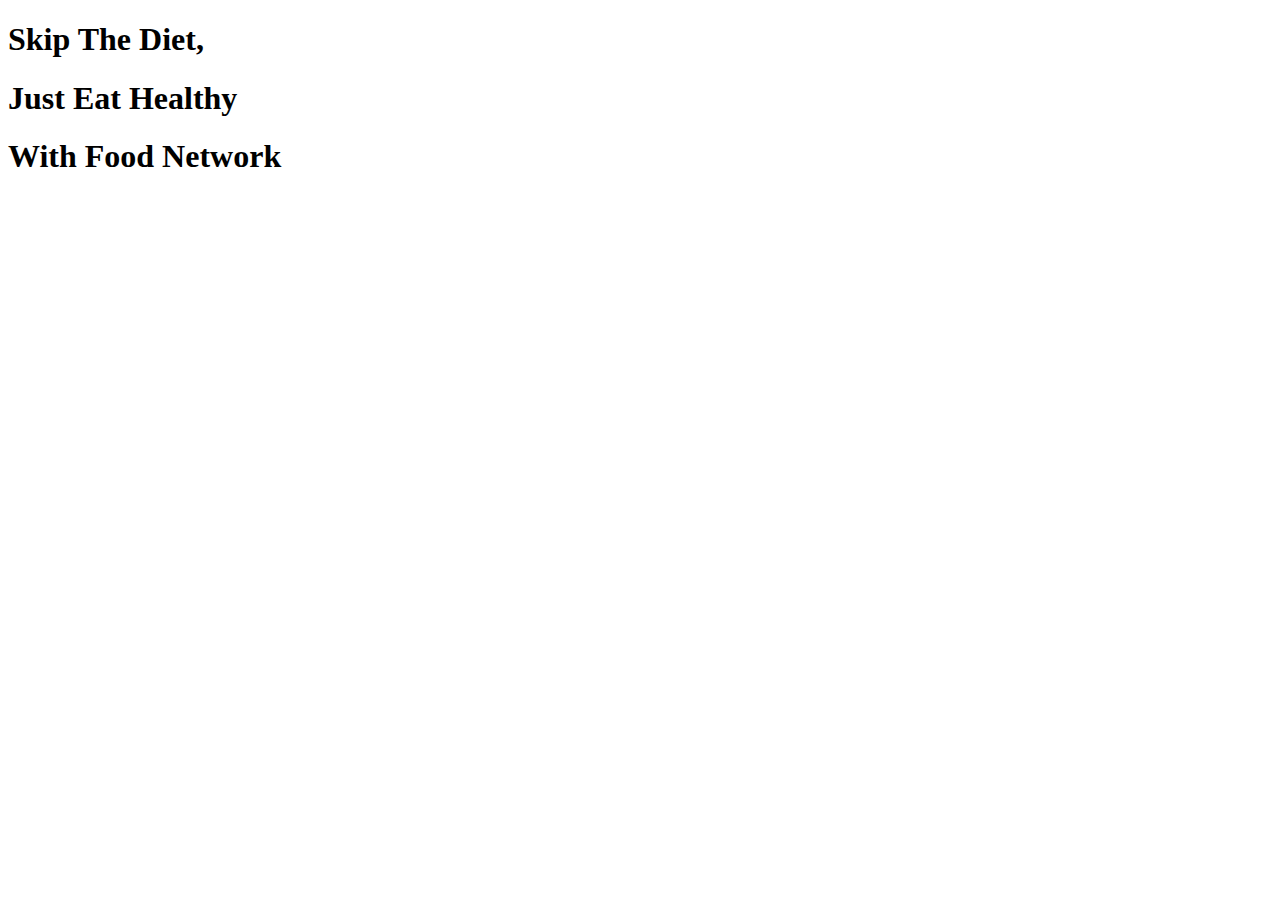
==== food-network/inde.html @ 9a286569 "frist commit" ====
<!DOCTYPE html>
<html lang="en">
<head>
    <meta charset="UTF-8">
    <meta http-equiv="X-UA-Compatible" content="IE=edge">
    <meta name="viewport" content="width=device-width, initial-scale=1.0">
    <title>FOOD NETWORK</title>
    <link rel="stylesheet" href="style.css">
</head>
<body>
    <h1>Skip The Diet,</h1>
    <h1>Just Eat Healthy</h1>
    <h1>With Food Network</h1>
</body>
</html>
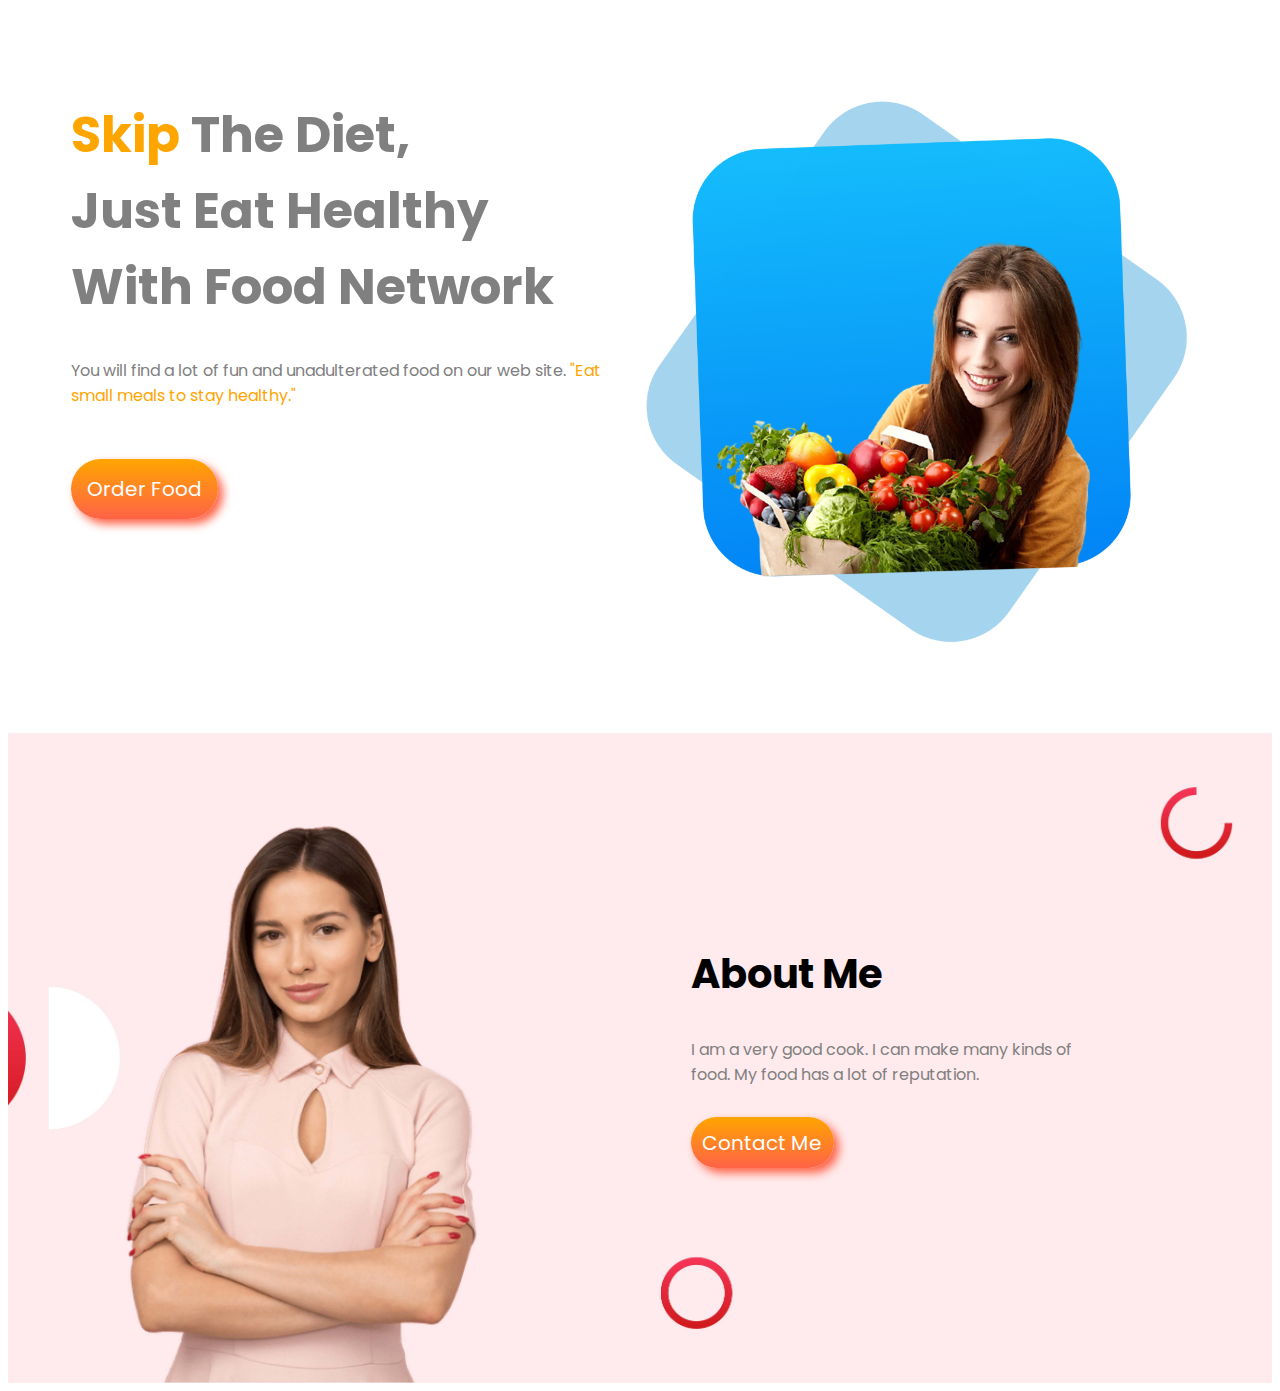
==== commit a3903cc9: "top added" ====
--- a/food-network/inde.html
+++ b/food-network/inde.html
@@ -1,15 +1,43 @@
 <!DOCTYPE html>
 <html lang="en">
 <head>
+    <link rel="preconnect" href="https://fonts.googleapis.com">
+<link rel="preconnect" href="https://fonts.gstatic.com" crossorigin>
+<link href="https://fonts.googleapis.com/css2?family=Poppins&display=swap" rel="stylesheet">
     <meta charset="UTF-8">
     <meta http-equiv="X-UA-Compatible" content="IE=edge">
     <meta name="viewport" content="width=device-width, initial-scale=1.0">
     <title>FOOD NETWORK</title>
     <link rel="stylesheet" href="style.css">
+    <meta name="viewport" content="width=device-width, initial-scale=1">
 </head>
 <body>
-    <h1>Skip The Diet,</h1>
-    <h1>Just Eat Healthy</h1>
-    <h1>With Food Network</h1>
+    <section class="top">
+        <div class="half-width">
+            <h1><span class="orange-color">Skip</span> The Diet,<br>
+            Just Eat Healthy <br>
+            With Food Network</h1>
+        <p>You will find a lot of fun and unadulterated food on our web site. <span class="orange-color">"Eat small meals to stay healthy."</span> </p><br><br>
+        <a class="button" target="blank" href="https://www.facebook.com/sakibnahid13/">Order Food</a>
+        </div>
+        <div>
+            <img width="600px" src="images/top-bg.png" alt="">
+        </div>
+       
+    </section>
+    <section>
+        <div class="bg-img">
+                
+        
+        <div class="about-me">
+            <h2>About Me</h2>
+                <p>I am a very good cook. I can make many kinds of food. My food has a lot of reputation.</p><br>
+                <a class="button" target="blank" href="https://www.facebook.com/sakibnahid13/">Contact Me</a>
+        </div>
+    </div>
+        
+    </section>
+
+    
 </body>
 </html>--- a/food-network/style.css
+++ b/food-network/style.css
@@ -0,0 +1,64 @@
+body{
+    font-family: 'Poppins', sans-serif;
+    
+}
+.orange-color{
+    color: orange;
+}
+.top{
+    display: flex;
+    margin: 5%;
+}
+h1{
+    font-size: 50px;
+    color: gray;
+}
+h2{
+    font-size: 40px;
+    font-weight: bolder;
+}
+p{
+    color: gray;
+}
+.half-width{
+    width: 50%;
+}
+.half-width img{
+    width: 50%;
+}
+.button{
+   text-decoration: none;
+   background-image: linear-gradient(orange,tomato);
+   color: white;
+   font-size: 20px;
+   padding: 3%;
+   border-radius: 55px;
+   box-shadow: 5px 5px 10px tomato;
+}
+.button-about{
+    text-decoration: none;
+    background-image: linear-gradient(orange,tomato);
+    color: white;
+    font-size: 20px;
+    padding: 1%;
+    border-radius: 50px;
+   
+}
+.bg-img {
+    background-image: url(images/appi.jpg);
+    height: 650px;
+    background-position: center;
+    background-repeat: no-repeat;
+    background-size: cover;
+    position: relative;
+  }
+  .about-me {
+    text-align: left;
+    padding-left: 54%;
+    padding-top: 14%;
+    padding-right: 15%;
+    
+    
+    
+  }
+  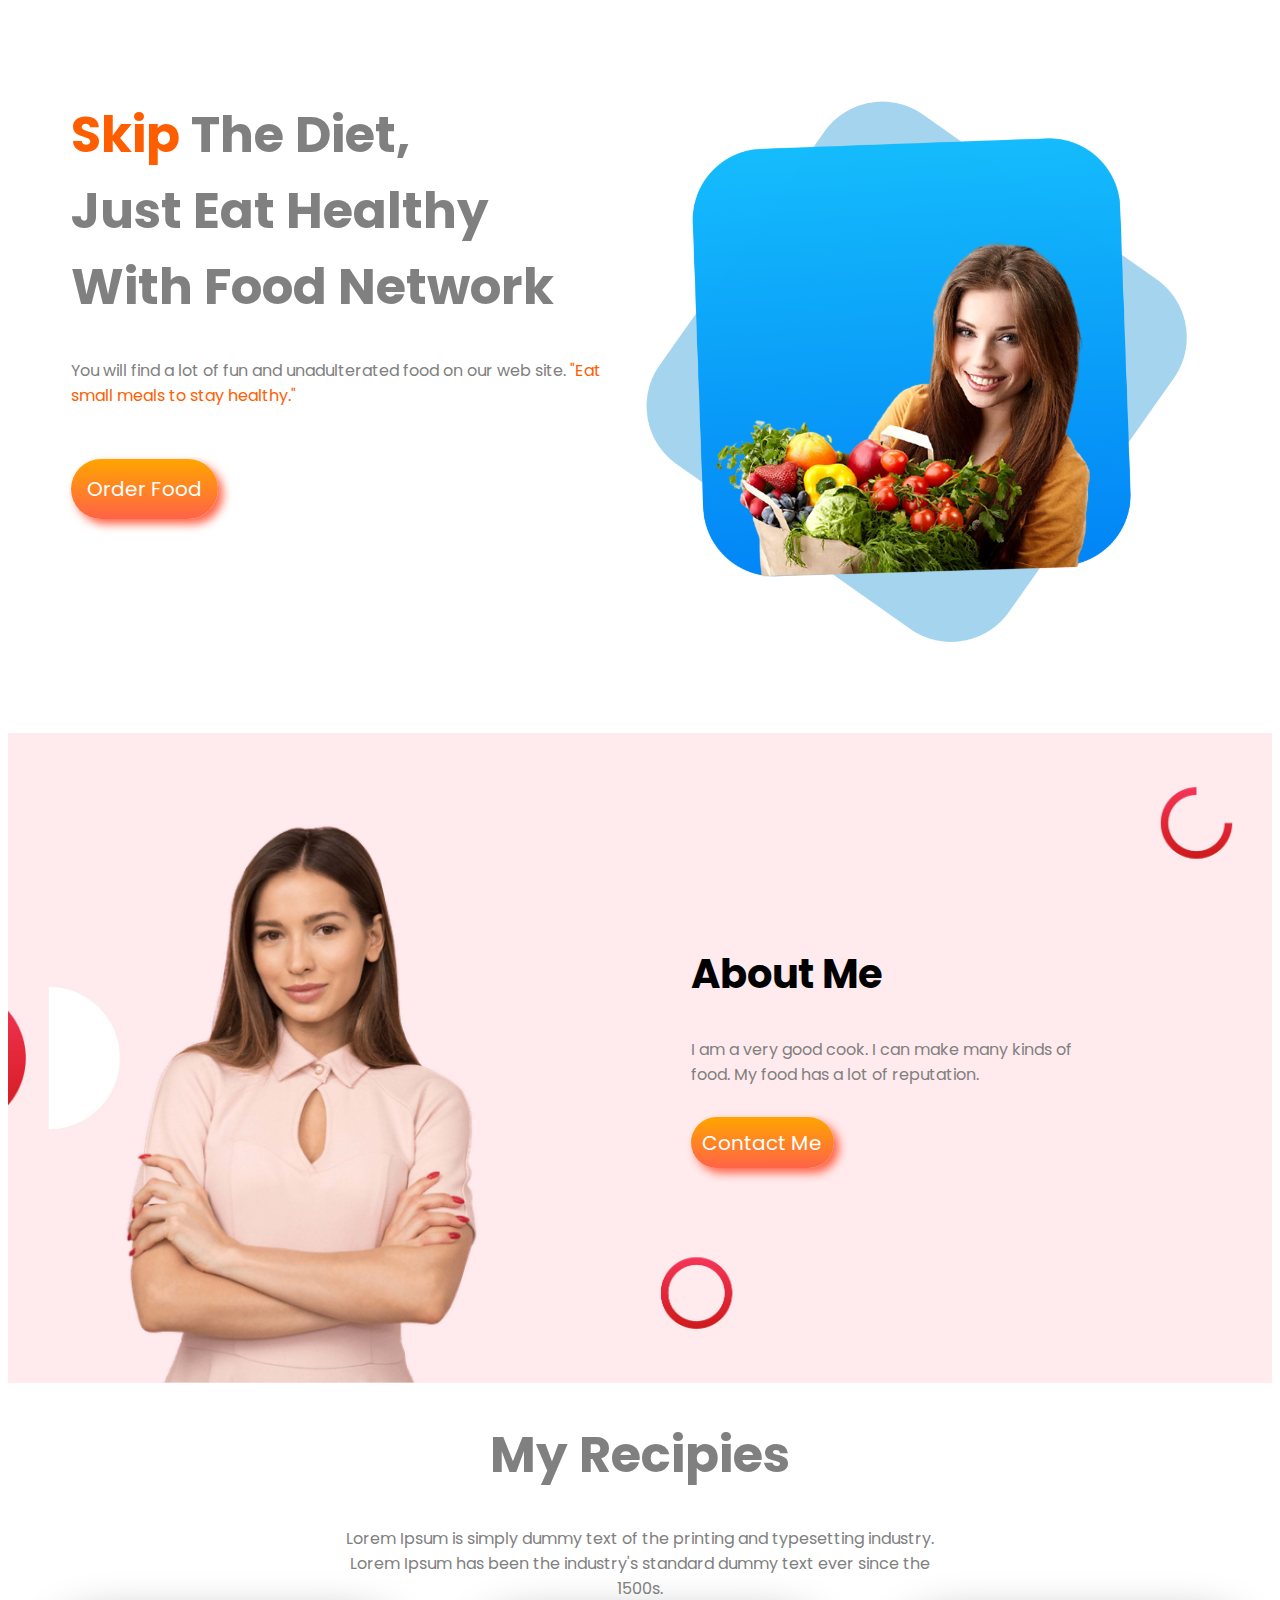
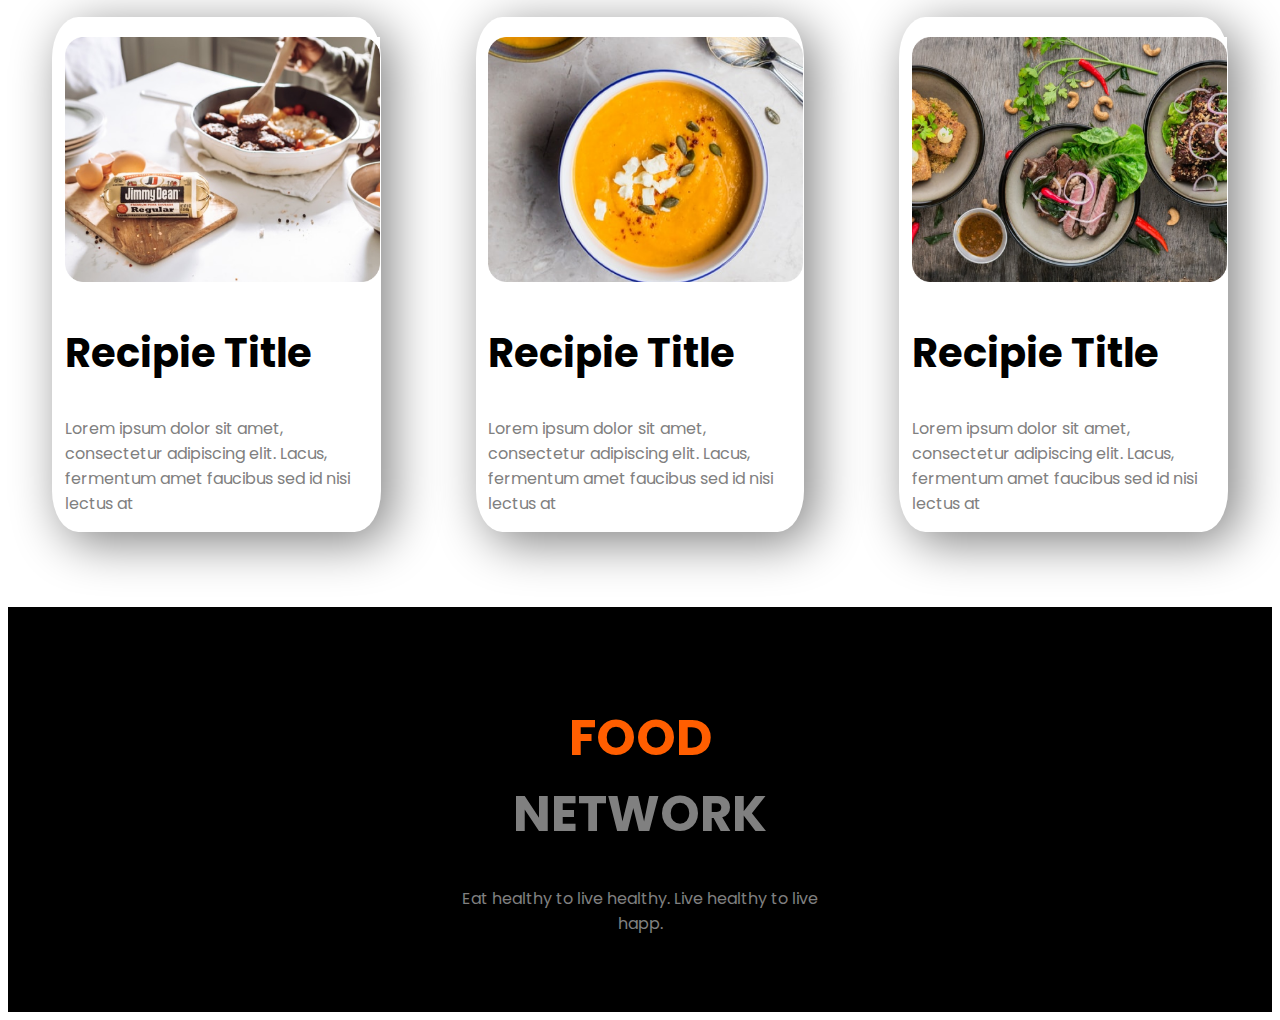
==== commit 68d2d71c: "scound commit" ====
--- a/food-network/inde.html
+++ b/food-network/inde.html
@@ -37,6 +37,64 @@
     </div>
         
     </section>
+    <section>
+        <div class="my-recipies">
+            <h1>My Recipies</h1>
+            <p>Lorem Ipsum is simply dummy text of the printing and typesetting industry. <br> 
+                Lorem Ipsum has been the industry's standard dummy text ever since the  <br>
+                1500s.</p>
+        </div>
+        <div class="flx">
+            <div class="group">
+                <div>
+                    <img class="img1" src="images/img1.jpg" alt="">
+                </div>
+                <h2>Recipie Title</h2>
+                <p>Lorem ipsum dolor sit amet, 
+                    consectetur adipiscing elit. Lacus, 
+                    fermentum amet faucibus sed id nisi 
+                    lectus at </p>
+            </div>
+            <div class="group">
+                <div>
+                    <img class="img1" src="images/img2.png" alt="">
+                </div>
+                <h2>Recipie Title</h2>
+                <p>Lorem ipsum dolor sit amet, 
+                    consectetur adipiscing elit. Lacus, 
+                    fermentum amet faucibus sed id nisi 
+                    lectus at </p>
+            </div>
+            <div class="group">
+                <div>
+                    <img class="img1" src="images/img3.jpg" alt="">
+                </div>
+                <h2>Recipie Title</h2>
+                <p>Lorem ipsum dolor sit amet, 
+                    consectetur adipiscing elit. Lacus, 
+                    fermentum amet faucibus sed id nisi 
+                    lectus at </p>
+            </div>
+        </div>
+    </section>
+    <br>
+    <br>
+    <br>
+
+
+
+    <footer>
+        <h1>
+            <span class="orange-color">FOOD</span> NETWORK
+        </h1>
+        <p>
+            Eat healthy to live healthy. Live healthy to live happ. 
+        </p>
+    </footer>
+
+
+
+
 
     
 </body>
--- a/food-network/style.css
+++ b/food-network/style.css
@@ -3,11 +3,14 @@
     
 }
 .orange-color{
-    color: orange;
+    color: rgb(255, 94, 0);
 }
 .top{
     display: flex;
     margin: 5%;
+}
+.flx{
+    display: flex;
 }
 h1{
     font-size: 50px;
@@ -35,15 +38,6 @@
    border-radius: 55px;
    box-shadow: 5px 5px 10px tomato;
 }
-.button-about{
-    text-decoration: none;
-    background-image: linear-gradient(orange,tomato);
-    color: white;
-    font-size: 20px;
-    padding: 1%;
-    border-radius: 50px;
-   
-}
 .bg-img {
     background-image: url(images/appi.jpg);
     height: 650px;
@@ -57,8 +51,30 @@
     padding-left: 54%;
     padding-top: 14%;
     padding-right: 15%;
-    
-    
-    
   }
+  .my-recipies{
+      text-align: center;
+  }
+  .group{
+      width: 25%;
+      margin-left: 3.5%;
+      margin-right: 4%;
+      padding-left: 1%;
+      border-radius: 8%;
+      box-shadow: 10px 10px 50px gray;
+  }
+  .img1{
+      height: 245px;
+      width: 315px;
+      padding-top: 20px;
+      padding-right: 20px;
+      padding-left: -50px;
+  }
+
+  footer{
+    background-color: black;
+    text-align: center;
+    padding: 60px 450px 60px 450px ;
+ }
+
   